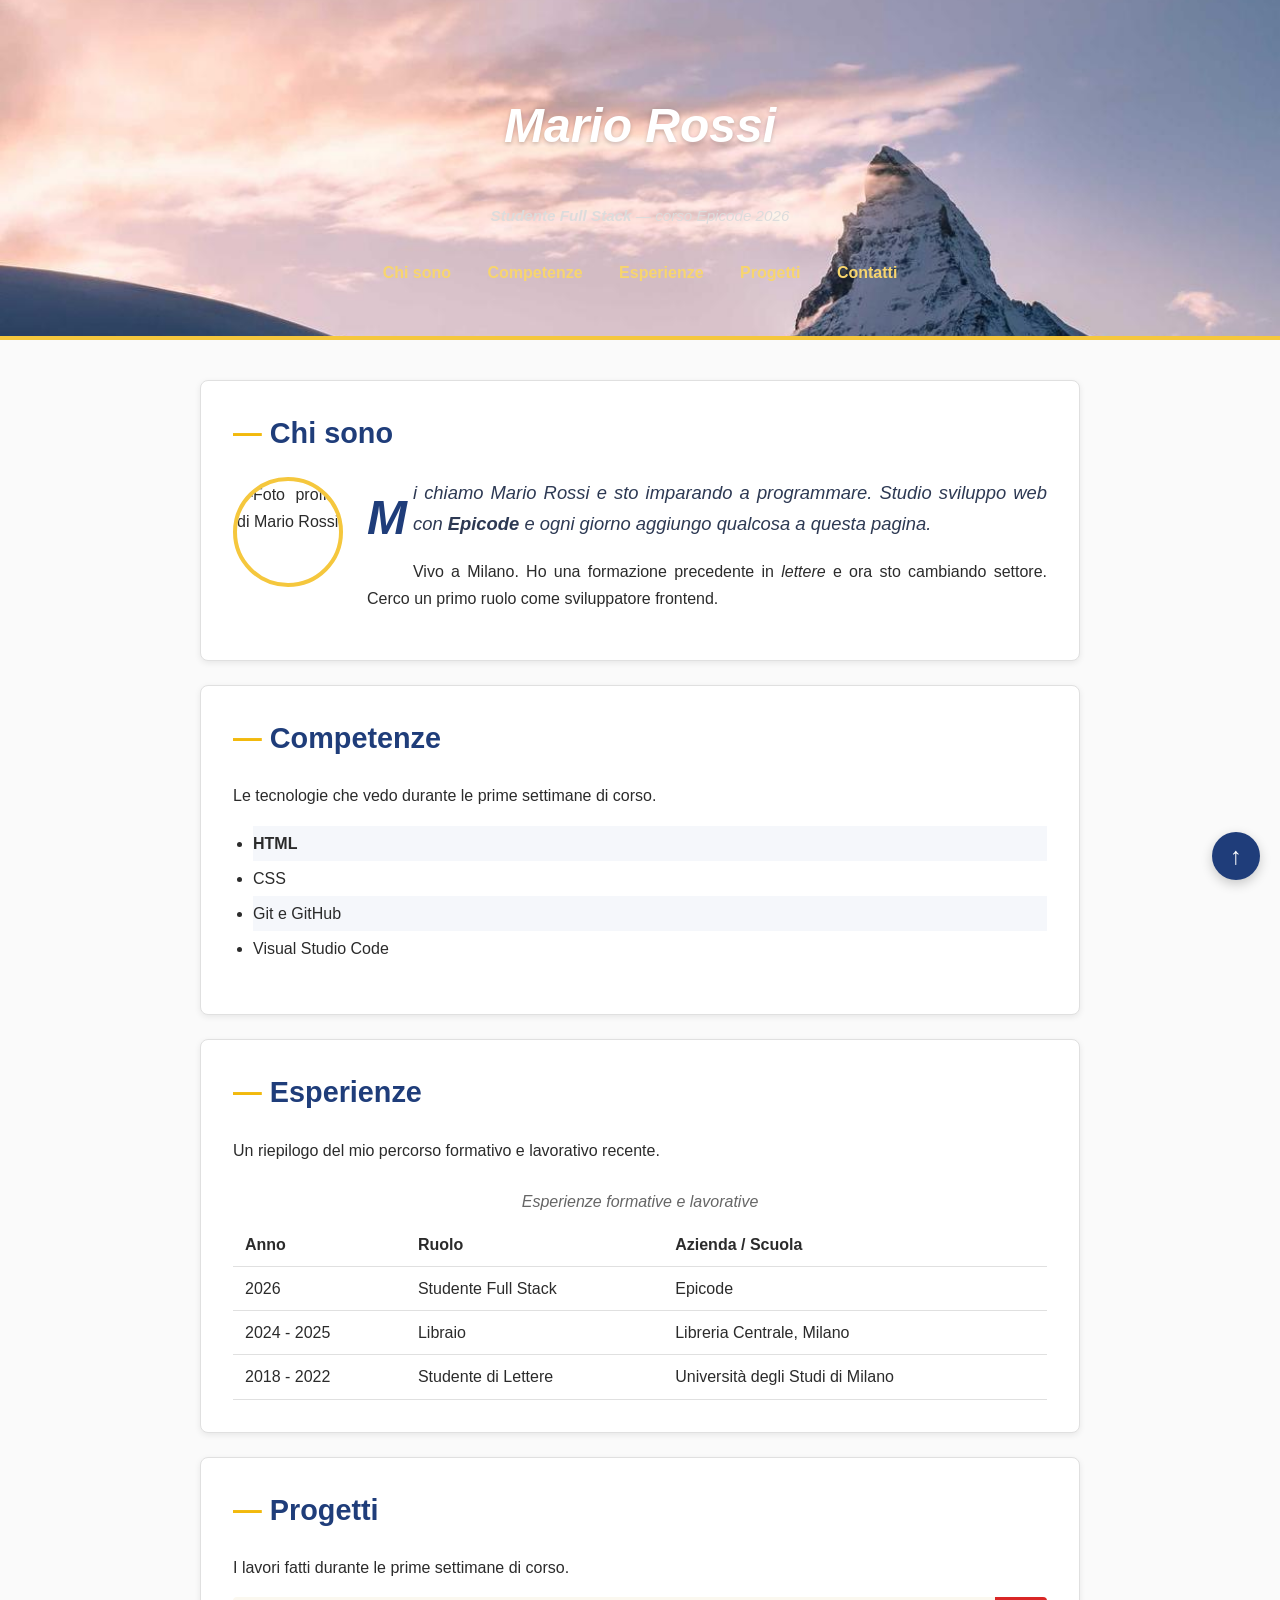
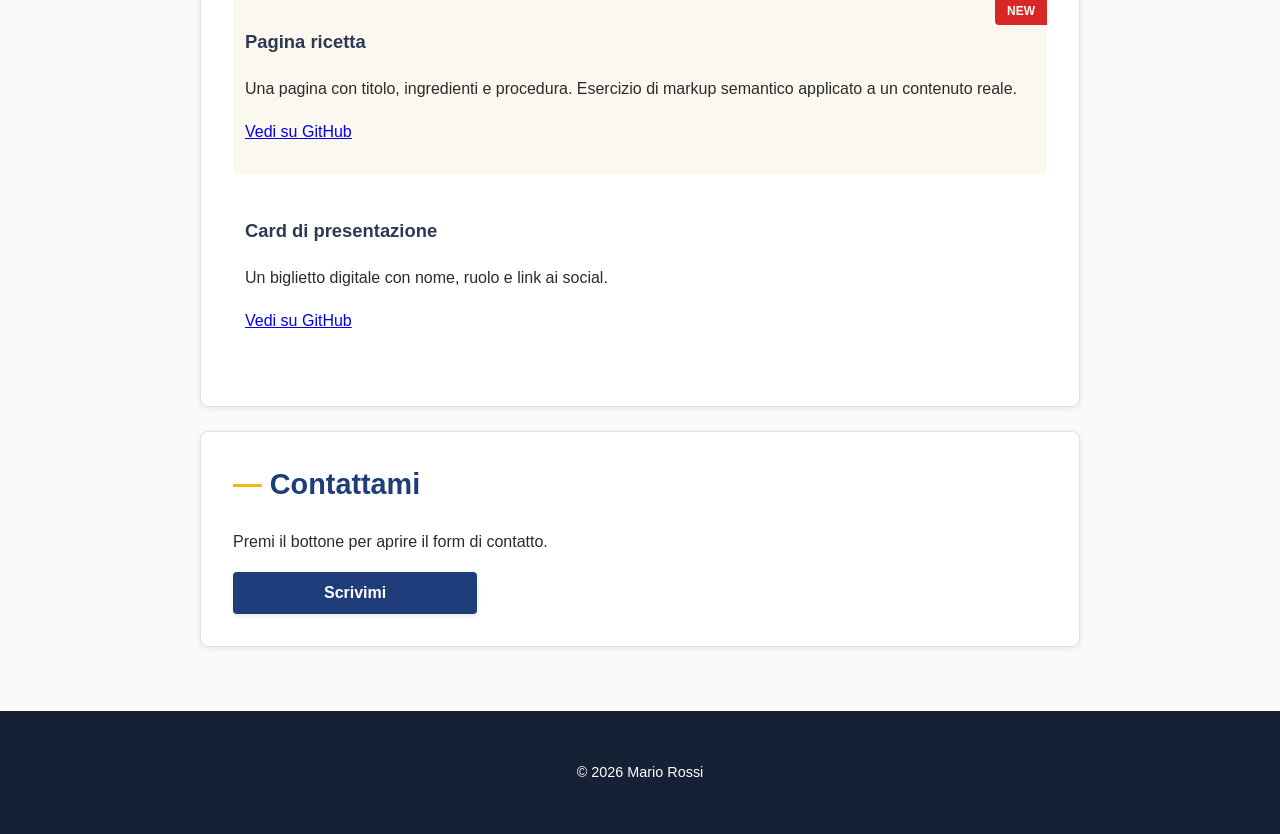
==== esercizio/index.html @ 0b84d559 "intestazioni e prime modifiche" ====
<!DOCTYPE html>
<html lang="it">
  <head>
    <meta charset="UTF-8">
    <meta name="viewport" content="width=device-width, initial-scale=1.0">
    <title>Mario Rossi — Portfolio</title>
    <link rel="stylesheet" href="assets/css/style.css">
  </head>
  <body>

    <header id="site-header">
      <h1>Mario Rossi</h1>
      <p class="tagline"><strong>Studente Full Stack</strong> — corso Epicode 2026</p>
      <nav>
        <ul>
          <li><a href="#chi-sono">Chi sono</a></li>
          <li><a href="#competenze">Competenze</a></li>
          <li><a href="#esperienze">Esperienze</a></li>
          <li><a href="#progetti">Progetti</a></li>
          <li><a href="#contatti">Contatti</a></li>
        </ul>
      </nav>
    </header>

    <main>

      <section id="chi-sono">
        <h2>Chi sono</h2>
        <img class="avatar" src="https://placehold.co/200x200" alt="Foto profilo di Mario Rossi">
        <p>Mi chiamo Mario Rossi e sto imparando a programmare. Studio sviluppo web con <strong>Epicode</strong> e ogni giorno aggiungo qualcosa a questa pagina.</p>
        <p>Vivo a Milano. Ho una formazione precedente in <em>lettere</em> e ora sto cambiando settore. Cerco un primo ruolo come sviluppatore frontend.</p>
      </section>

      <section id="competenze">
        <h2>Competenze</h2>
        <p>Le tecnologie che vedo durante le prime settimane di corso.</p>
        <ul class="skill-list">
          <li>HTML</li>
          <li>CSS</li>
          <li>Git e GitHub</li>
          <li>Visual Studio Code</li>
        </ul>
      </section>

      <section id="esperienze">
        <h2>Esperienze</h2>
        <p>Un riepilogo del mio percorso formativo e lavorativo recente.</p>
        <div class="table-wrapper">
        <table>
          <caption>Esperienze formative e lavorative</caption>
          <thead>
            <tr>
              <th scope="col">Anno</th>
              <th scope="col">Ruolo</th>
              <th scope="col">Azienda / Scuola</th>
            </tr>
          </thead>
          <tbody>
            <tr>
              <td>2026</td>
              <td>Studente Full Stack</td>
              <td>Epicode</td>
            </tr>
            <tr>
              <td>2024 - 2025</td>
              <td>Libraio</td>
              <td>Libreria Centrale, Milano</td>
            </tr>
            <tr>
              <td>2018 - 2022</td>
              <td>Studente di Lettere</td>
              <td>Università degli Studi di Milano</td>
            </tr>
          </tbody>
        </table>
        </div>
      </section>

      <section id="progetti">
        <h2>Progetti</h2>
        <p>I lavori fatti durante le prime settimane di corso.</p>

        <article class="project">
          <h3>Pagina ricetta</h3>
          <p>Una pagina con titolo, ingredienti e procedura. Esercizio di markup semantico applicato a un contenuto reale.</p>
          <p><a href="https://github.com/mariorossi/ricetta" target="_blank">Vedi su GitHub</a></p>
        </article>

        <article class="project">
          <h3>Card di presentazione</h3>
          <p>Un biglietto digitale con nome, ruolo e link ai social.</p>
          <p><a href="https://github.com/mariorossi/card" target="_blank">Vedi su GitHub</a></p>
        </article>
      </section>

      <section id="contatti">
        <h2>Contattami</h2>
        <p>Premi il bottone per aprire il form di contatto.</p>
        <button type="button" id="apri-contatti" class="btn-primary">Scrivimi</button>
      </section>

    </main>

    <div id="overlay-contatti" class="overlay" hidden>
      <div class="modal" role="dialog" aria-labelledby="modal-title" aria-modal="true">
        <button type="button" class="close" id="chiudi-contatti" aria-label="Chiudi">×</button>
        <h2 id="modal-title">Contattami</h2>
        <p>Compila il form per scrivermi. Ti rispondo entro 24 ore.</p>

        <form action="#" method="POST">

          <p>
            <label for="nome">Nome</label><br>
            <input type="text" id="nome" name="nome" placeholder="Il tuo nome" required>
          </p>

          <p>
            <label for="email">Email</label><br>
            <input type="email" id="email" name="email" placeholder="tu@esempio.it" required>
          </p>

          <p>
            <label for="motivo">Motivo del contatto</label><br>
            <select id="motivo" name="motivo">
              <option value="lavoro">Proposta di lavoro</option>
              <option value="collaborazione">Collaborazione su un progetto</option>
              <option value="info">Richiesta di informazioni</option>
              <option value="altro">Altro</option>
            </select>
          </p>

          <p>
            <label for="data">Data preferita per la risposta</label><br>
            <input type="date" id="data" name="data">
          </p>

          <p>
            <label for="messaggio">Messaggio</label><br>
            <textarea id="messaggio" name="messaggio" rows="5" placeholder="Scrivi qui il tuo messaggio..." required></textarea>
          </p>

          <p>
            <input type="checkbox" id="consenso" name="consenso" required>
            <label for="consenso">Accetto di essere ricontattato all'indirizzo indicato</label>
          </p>

          <p>
            <button type="submit">Invia</button>
          </p>

        </form>
      </div>
    </div>

    <a href="#site-header" class="back-to-top" aria-label="Torna in cima">↑</a>

    <footer id="site-footer">
      <p>© 2026 Mario Rossi</p>
    </footer>

    <script src="assets/js/script.js"></script>
  </body>
</html>
---- esercizio/assets/css/style.css ----
/* Portfolio Page — Settimana V, Giorno II
   Refactoring con CSS positioning: header sticky, badge absolute,
   back-to-top fixed, modal contatti con overlay. */


/* Reset minimale */
*, *::before, *::after {
  box-sizing: border-box;
}

body {
  margin: 0;
}


/* Body: tipografia di base */
body {
  font-family: "Helvetica Neue", Arial, sans-serif;
  font-size: 16px;
  line-height: 1.7;
  color: #2b2b2b;
  background-color: #fafafa;
}


/* Immagini fluide di default */
img {
  max-width: 100%;
  height: auto;
}


/* Header — mobile-first, sticky in cima */
#site-header {
  position: sticky;
  top: 0;
  z-index: 100;
  background-color: hsl(220, 40%, 20%);
  background-image: url("../img/header-bg.jpg");
  background-size: cover;
  background-position: center;
  color: #ffffff;
  text-align: center;
  line-height: 1.8;
  padding: 30px 16px 20px;
  border-bottom: 4px solid hsl(45, 90%, 60%);
}

#site-header h1 {
  font-size: clamp(1.8rem, 6vw, 3rem);
  font-weight: bold;
  font-style: italic;
  text-shadow: 0 2px 4px rgba(0, 0, 0, 0.2);
  margin: 8px 0;
}

.tagline {
  color: rgb(220, 220, 220);
  font-style: italic;
  font-size: 0.95rem;
}

/* Tablet+ */
@media (min-width: 768px) {
  #site-header {
    padding: 60px 20px 40px;
    line-height: 2.4;
  }
}


/* Nav — inline-block, va a capo naturalmente su mobile */
#site-header nav ul {
  list-style: none;
  padding: 0;
  margin: 12px 0 0;
  text-align: center;
}

#site-header nav li {
  display: inline-block;
}

#site-header nav a {
  color: hsl(45, 90%, 70%);
  font-weight: bold;
  display: inline-block;
  padding: 8px 14px;
  margin: 2px;
  border-radius: 4px;
  line-height: 1.6;
  text-decoration: none;
}

#site-header nav a:hover {
  color: #ffffff;
  background-color: rgba(255, 255, 255, 0.15);
}


/* Main centrato — mobile-first */
main {
  max-width: 920px;
  margin: 0 auto;
  padding: 16px;
}

@media (min-width: 768px) {
  main {
    padding: 40px 20px;
  }
}


/* Sezioni come card */
main section {
  background-color: #ffffff;
  padding: 16px;
  margin-bottom: 16px;
  border: 1px solid #e0e0e0;
  border-radius: 8px;
  box-shadow: 0 2px 6px rgba(0, 0, 0, 0.08);
}

@media (min-width: 768px) {
  main section {
    padding: 32px;
    margin-bottom: 24px;
  }
}


/* Titoli del main con marker */
h2 {
  font-size: clamp(1.3rem, 4vw, 1.8rem);
  color: hsl(220, 60%, 30%);
  text-align: left;
  line-height: 1.4;
  margin-top: 0;
}

main section h2::before {
  content: "— ";
  color: hsl(45, 90%, 50%);
}

h3 {
  font-size: 1.15rem;
  color: hsl(220, 30%, 25%);
  text-align: left;
  line-height: 1.6;
}


/* Avatar — mobile centrato, desktop floated */
.avatar {
  width: 110px;
  height: 110px;
  border: 4px solid hsl(45, 90%, 60%);
  border-radius: 50%;
  display: block;
  margin: 0 auto 16px;
}

#chi-sono {
  text-align: left;
}

#chi-sono p:first-of-type {
  font-size: 1.05rem;
  font-style: italic;
  color: hsl(220, 30%, 25%);
}

@media (min-width: 768px) {
  .avatar {
    float: left;
    margin: 0 24px 12px 0;
  }
  #chi-sono {
    text-align: justify;
  }
  #chi-sono p:first-of-type {
    font-size: 1.15rem;
  }
  #chi-sono p:first-of-type::first-letter {
    font-size: 3rem;
    font-weight: bold;
    float: left;
    margin-right: 6px;
    color: hsl(220, 60%, 30%);
  }
  /* Sezione successiva: clear del float dell'avatar */
  #competenze {
    clear: both;
  }
}


/* Lista competenze a righe alternate */
.skill-list {
  line-height: 2.2;
  padding-left: 20px;
}

.skill-list li:nth-child(odd) {
  background-color: #f5f7fb;
}

.skill-list li:nth-child(even) {
  background-color: #ffffff;
}

.skill-list li:first-child {
  font-weight: bold;
}


/* Tabella esperienze — wrapper con scroll orizzontale su mobile */
.table-wrapper {
  overflow-x: auto;
  -webkit-overflow-scrolling: touch;
}

.table-wrapper table {
  width: 100%;
  min-width: 480px;
  border-collapse: collapse;
}

.table-wrapper th,
.table-wrapper td {
  padding: 8px 12px;
  border-bottom: 1px solid #e0e0e0;
  text-align: left;
}

.table-wrapper caption {
  font-style: italic;
  color: #666;
  padding: 8px 0;
}


/* Progetti alternati: card con position relative per ancorare il badge */
.project {
  position: relative;
  padding: 12px;
  border-radius: 4px;
  margin-bottom: 12px;
}

.project:nth-of-type(odd) {
  background-color: hsl(45, 60%, 96%);
}

.project:nth-of-type(even) {
  background-color: #ffffff;
}

/* Badge NEW: absolute nell'angolo in alto a destra della prima card */
.project:first-of-type::after {
  content: "NEW";
  position: absolute;
  top: 0;
  right: 0;
  padding: 4px 12px;
  background-color: hsl(0, 70%, 50%);
  color: #ffffff;
  border-radius: 0 4px 0 4px;
  font-size: 0.75rem;
  font-weight: bold;
}


/* Form contatti — mobile-first */
label {
  font-weight: bold;
  color: hsl(220, 60%, 25%);
}

input,
textarea,
select {
  font-family: "Helvetica Neue", Arial, sans-serif;
  font-size: 16px; /* evita zoom iOS al focus */
  width: 100%;
  background-color: #f5f7fb;
  padding: 8px;
  border: 1px solid #ccc;
  border-radius: 4px;
}

input:focus,
textarea:focus,
select:focus {
  background-color: #ffffff;
  color: #000000;
  outline: 2px solid hsl(220, 60%, 45%);
}

#consenso {
  width: auto;
}

input::placeholder,
textarea::placeholder {
  color: #999999;
  font-style: italic;
}

button {
  color: #ffffff;
  background-color: hsl(220, 60%, 30%);
  font-weight: bold;
  width: 100%;
  padding: 12px 24px;
  border: none;
  border-radius: 4px;
  font-size: 1rem;
  box-shadow: 0 2px 4px rgba(0, 0, 0, 0.1);
}

button:hover {
  color: hsl(45, 90%, 80%);
  background-color: hsl(220, 60%, 45%);
  box-shadow: 0 4px 8px rgba(0, 0, 0, 0.15);
}

@media (min-width: 768px) {
  input,
  textarea,
  select {
    width: 60%;
  }
  button {
    width: auto;
    min-width: 30%;
  }
}


/* Footer */
#site-footer {
  background-color: hsl(220, 40%, 15%);
  color: #ffffff;
  text-align: center;
  font-size: 0.9rem;
  line-height: 2;
  padding: 20px 16px;
}

@media (min-width: 768px) {
  #site-footer {
    line-height: 2.4;
    padding: 30px 20px;
  }
}


/* Bottone "Scrivimi" che apre il modal */
.btn-primary {
  color: #ffffff;
  background-color: hsl(220, 60%, 30%);
  font-weight: bold;
  width: auto;
  padding: 12px 24px;
  border: none;
  border-radius: 4px;
  font-size: 1rem;
  cursor: pointer;
  box-shadow: 0 2px 4px rgba(0, 0, 0, 0.1);
}

.btn-primary:hover {
  background-color: hsl(220, 60%, 45%);
}


/* Back-to-top: bottone fisso in basso a destra */
.back-to-top {
  position: fixed;
  bottom: 20px;
  right: 20px;
  width: 48px;
  height: 48px;
  border-radius: 50%;
  background-color: hsl(220, 60%, 30%);
  color: #ffffff;
  text-align: center;
  line-height: 48px;
  font-size: 1.5rem;
  font-weight: bold;
  text-decoration: none;
  z-index: 50;
  box-shadow: 0 4px 12px rgba(0, 0, 0, 0.2);
}

.back-to-top:hover {
  background-color: hsl(220, 60%, 45%);
}


/* Overlay scuro: copre tutta la finestra */
.overlay {
  position: fixed;
  top: 0;
  left: 0;
  right: 0;
  bottom: 0;
  background-color: rgba(0, 0, 0, 0.5);
  z-index: 1000;
}

.overlay[hidden] {
  display: none;
}


/* Modal centrato dentro l'overlay */
.modal {
  position: absolute;
  top: 50%;
  left: 50%;
  transform: translate(-50%, -50%);
  background-color: #ffffff;
  padding: 24px;
  border-radius: 8px;
  width: 92%;
  max-width: 520px;
  max-height: 90vh;
  overflow-y: auto;
  box-shadow: 0 10px 40px rgba(0, 0, 0, 0.3);
}

.modal h2 {
  margin-top: 0;
}

.modal .close {
  position: absolute;
  top: 8px;
  right: 12px;
  background: none;
  border: none;
  font-size: 1.8rem;
  line-height: 1;
  cursor: pointer;
  color: #555;
}

.modal .close:hover {
  color: #000;
}
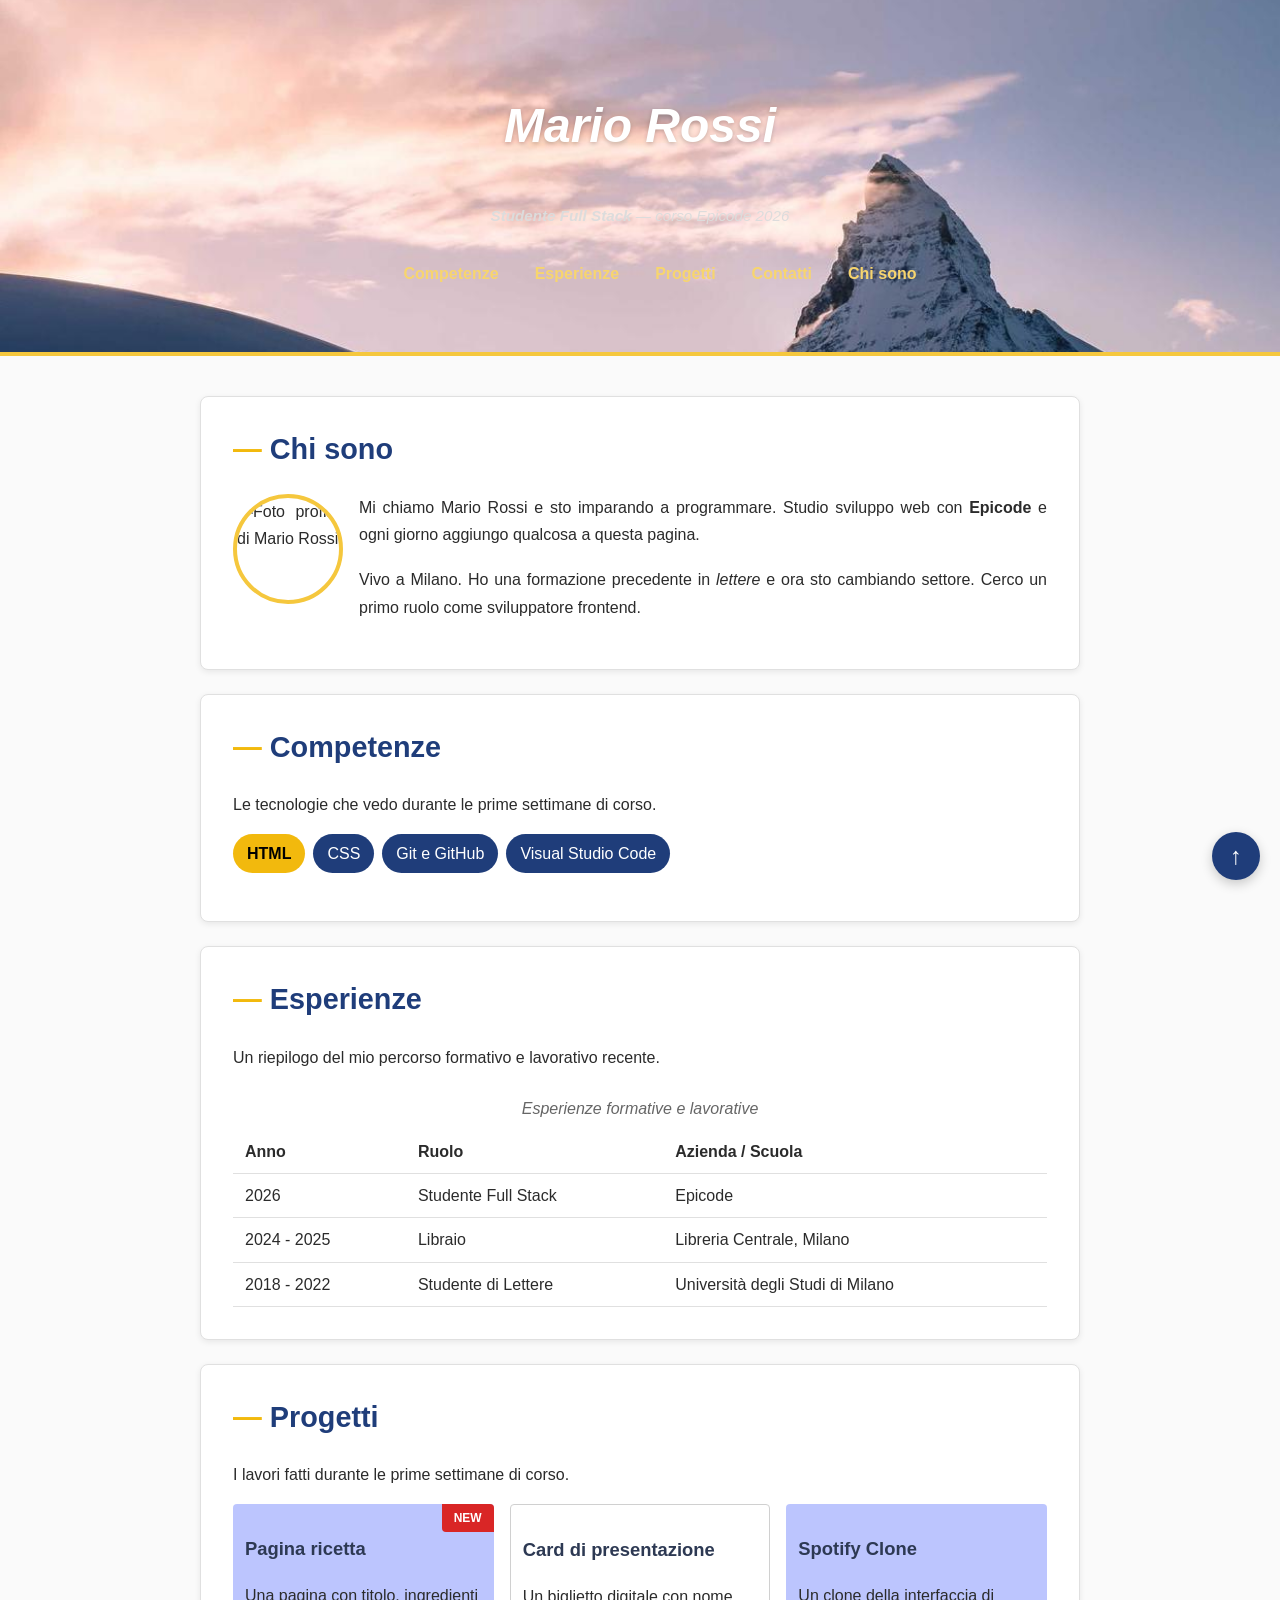
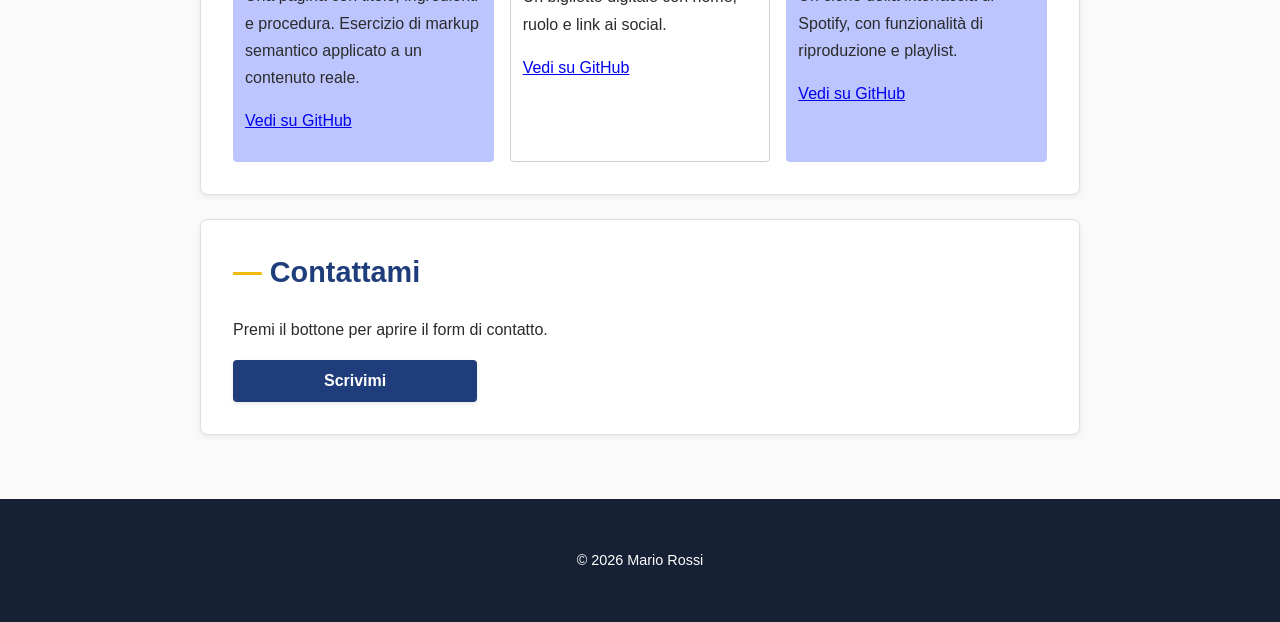
==== commit d4478e70: "conclusioni" ====
--- a/esercizio/index.html
+++ b/esercizio/index.html
@@ -1,163 +1,183 @@
 <!DOCTYPE html>
 <html lang="it">
-  <head>
+
+<head>
     <meta charset="UTF-8">
     <meta name="viewport" content="width=device-width, initial-scale=1.0">
     <title>Mario Rossi — Portfolio</title>
     <link rel="stylesheet" href="assets/css/style.css">
-  </head>
-  <body>
+</head>
+
+<body>
 
     <header id="site-header">
-      <h1>Mario Rossi</h1>
-      <p class="tagline"><strong>Studente Full Stack</strong> — corso Epicode 2026</p>
-      <nav>
-        <ul>
-          <li><a href="#chi-sono">Chi sono</a></li>
-          <li><a href="#competenze">Competenze</a></li>
-          <li><a href="#esperienze">Esperienze</a></li>
-          <li><a href="#progetti">Progetti</a></li>
-          <li><a href="#contatti">Contatti</a></li>
-        </ul>
-      </nav>
+        <h1>Mario Rossi</h1>
+        <p class="tagline"><strong>Studente Full Stack</strong> — corso Epicode 2026</p>
+        <nav>
+            <ul>
+                <li><a href="#chi-sono">Chi sono</a></li>
+                <li><a href="#competenze">Competenze</a></li>
+                <li><a href="#esperienze">Esperienze</a></li>
+                <li><a href="#progetti">Progetti</a></li>
+                <li><a href="#contatti">Contatti</a></li>
+            </ul>
+        </nav>
     </header>
 
     <main>
 
-      <section id="chi-sono">
-        <h2>Chi sono</h2>
-        <img class="avatar" src="https://placehold.co/200x200" alt="Foto profilo di Mario Rossi">
-        <p>Mi chiamo Mario Rossi e sto imparando a programmare. Studio sviluppo web con <strong>Epicode</strong> e ogni giorno aggiungo qualcosa a questa pagina.</p>
-        <p>Vivo a Milano. Ho una formazione precedente in <em>lettere</em> e ora sto cambiando settore. Cerco un primo ruolo come sviluppatore frontend.</p>
-      </section>
+        <section id="chi-sono">
+            <h2>Chi sono</h2>
+            <div class="bio">
+                <img class="avatar" src="https://placehold.co/200x200" alt="Foto profilo di Mario Rossi">
+                <div class="text>" <p>Mi chiamo Mario Rossi e sto imparando a programmare. Studio sviluppo web con
+                    <strong>Epicode</strong>
+                    e ogni giorno aggiungo qualcosa a questa pagina.</p>
+                    <p>Vivo a Milano. Ho una formazione precedente in <em>lettere</em> e ora sto cambiando settore.
+                        Cerco un
+                        primo ruolo come sviluppatore frontend.</p>
+                </div>
+            </div>
+        </section>
 
-      <section id="competenze">
-        <h2>Competenze</h2>
-        <p>Le tecnologie che vedo durante le prime settimane di corso.</p>
-        <ul class="skill-list">
-          <li>HTML</li>
-          <li>CSS</li>
-          <li>Git e GitHub</li>
-          <li>Visual Studio Code</li>
-        </ul>
-      </section>
+        <section id="competenze">
+            <h2>Competenze</h2>
+            <p>Le tecnologie che vedo durante le prime settimane di corso.</p>
+            <ul class="skill-list">
+                <li>HTML</li>
+                <li>CSS</li>
+                <li>Git e GitHub</li>
+                <li>Visual Studio Code</li>
+            </ul>
+        </section>
 
-      <section id="esperienze">
-        <h2>Esperienze</h2>
-        <p>Un riepilogo del mio percorso formativo e lavorativo recente.</p>
-        <div class="table-wrapper">
-        <table>
-          <caption>Esperienze formative e lavorative</caption>
-          <thead>
-            <tr>
-              <th scope="col">Anno</th>
-              <th scope="col">Ruolo</th>
-              <th scope="col">Azienda / Scuola</th>
-            </tr>
-          </thead>
-          <tbody>
-            <tr>
-              <td>2026</td>
-              <td>Studente Full Stack</td>
-              <td>Epicode</td>
-            </tr>
-            <tr>
-              <td>2024 - 2025</td>
-              <td>Libraio</td>
-              <td>Libreria Centrale, Milano</td>
-            </tr>
-            <tr>
-              <td>2018 - 2022</td>
-              <td>Studente di Lettere</td>
-              <td>Università degli Studi di Milano</td>
-            </tr>
-          </tbody>
-        </table>
-        </div>
-      </section>
+        <section id="esperienze">
+            <h2>Esperienze</h2>
+            <p>Un riepilogo del mio percorso formativo e lavorativo recente.</p>
+            <div class="table-wrapper">
+                <table>
+                    <caption>Esperienze formative e lavorative</caption>
+                    <thead>
+                        <tr>
+                            <th scope="col">Anno</th>
+                            <th scope="col">Ruolo</th>
+                            <th scope="col">Azienda / Scuola</th>
+                        </tr>
+                    </thead>
+                    <tbody>
+                        <tr>
+                            <td>2026</td>
+                            <td>Studente Full Stack</td>
+                            <td>Epicode</td>
+                        </tr>
+                        <tr>
+                            <td>2024 - 2025</td>
+                            <td>Libraio</td>
+                            <td>Libreria Centrale, Milano</td>
+                        </tr>
+                        <tr>
+                            <td>2018 - 2022</td>
+                            <td>Studente di Lettere</td>
+                            <td>Università degli Studi di Milano</td>
+                        </tr>
+                    </tbody>
+                </table>
+            </div>
+        </section>
 
-      <section id="progetti">
-        <h2>Progetti</h2>
-        <p>I lavori fatti durante le prime settimane di corso.</p>
+        <section id="progetti">
+            <h2>Progetti</h2>
+            <p>I lavori fatti durante le prime settimane di corso.</p>
 
-        <article class="project">
-          <h3>Pagina ricetta</h3>
-          <p>Una pagina con titolo, ingredienti e procedura. Esercizio di markup semantico applicato a un contenuto reale.</p>
-          <p><a href="https://github.com/mariorossi/ricetta" target="_blank">Vedi su GitHub</a></p>
-        </article>
+            <div class="project-grid">
+                <article class="project">
+                    <h3>Pagina ricetta</h3>
+                    <p>Una pagina con titolo, ingredienti e procedura. Esercizio di markup semantico applicato a un
+                        contenuto reale.</p>
+                    <p><a href="https://github.com/mariorossi/ricetta" target="_blank">Vedi su GitHub</a></p>
+                </article>
 
-        <article class="project">
-          <h3>Card di presentazione</h3>
-          <p>Un biglietto digitale con nome, ruolo e link ai social.</p>
-          <p><a href="https://github.com/mariorossi/card" target="_blank">Vedi su GitHub</a></p>
-        </article>
-      </section>
+                <article class="project">
+                <h3>Card di presentazione</h3>
+                <p>Un biglietto digitale con nome, ruolo e link ai social.</p>
+                <p><a href="https://github.com/mariorossi/card" target="_blank">Vedi su GitHub</a></p>
+                </article>
+                
+                <article class="project">
+                <h3>Spotify Clone</h3>
+                <p>Un clone della interfaccia di Spotify, con funzionalità di riproduzione e playlist.</p>
+                <p><a href="https://github.com/mariorossi/spotify-clone" target="_blank">Vedi su GitHub</a></p>
+                </article>
+            </div>
+        </section>
 
-      <section id="contatti">
-        <h2>Contattami</h2>
-        <p>Premi il bottone per aprire il form di contatto.</p>
-        <button type="button" id="apri-contatti" class="btn-primary">Scrivimi</button>
-      </section>
+        <section id="contatti">
+            <h2>Contattami</h2>
+            <p>Premi il bottone per aprire il form di contatto.</p>
+            <button type="button" id="apri-contatti" class="btn-primary">Scrivimi</button>
+        </section>
 
     </main>
 
     <div id="overlay-contatti" class="overlay" hidden>
-      <div class="modal" role="dialog" aria-labelledby="modal-title" aria-modal="true">
-        <button type="button" class="close" id="chiudi-contatti" aria-label="Chiudi">×</button>
-        <h2 id="modal-title">Contattami</h2>
-        <p>Compila il form per scrivermi. Ti rispondo entro 24 ore.</p>
+        <div class="modal" role="dialog" aria-labelledby="modal-title" aria-modal="true">
+            <button type="button" class="close" id="chiudi-contatti" aria-label="Chiudi">×</button>
+            <h2 id="modal-title">Contattami</h2>
+            <p>Compila il form per scrivermi. Ti rispondo entro 24 ore.</p>
 
-        <form action="#" method="POST">
+            <form action="#" method="POST">
 
-          <p>
-            <label for="nome">Nome</label><br>
-            <input type="text" id="nome" name="nome" placeholder="Il tuo nome" required>
-          </p>
+                <p>
+                    <label for="nome">Nome</label><br>
+                    <input type="text" id="nome" name="nome" placeholder="Il tuo nome" required>
+                </p>
 
-          <p>
-            <label for="email">Email</label><br>
-            <input type="email" id="email" name="email" placeholder="tu@esempio.it" required>
-          </p>
+                <p>
+                    <label for="email">Email</label><br>
+                    <input type="email" id="email" name="email" placeholder="tu@esempio.it" required>
+                </p>
 
-          <p>
-            <label for="motivo">Motivo del contatto</label><br>
-            <select id="motivo" name="motivo">
-              <option value="lavoro">Proposta di lavoro</option>
-              <option value="collaborazione">Collaborazione su un progetto</option>
-              <option value="info">Richiesta di informazioni</option>
-              <option value="altro">Altro</option>
-            </select>
-          </p>
+                <p>
+                    <label for="motivo">Motivo del contatto</label><br>
+                    <select id="motivo" name="motivo">
+                        <option value="lavoro">Proposta di lavoro</option>
+                        <option value="collaborazione">Collaborazione su un progetto</option>
+                        <option value="info">Richiesta di informazioni</option>
+                        <option value="altro">Altro</option>
+                    </select>
+                </p>
 
-          <p>
-            <label for="data">Data preferita per la risposta</label><br>
-            <input type="date" id="data" name="data">
-          </p>
+                <p>
+                    <label for="data">Data preferita per la risposta</label><br>
+                    <input type="date" id="data" name="data">
+                </p>
 
-          <p>
-            <label for="messaggio">Messaggio</label><br>
-            <textarea id="messaggio" name="messaggio" rows="5" placeholder="Scrivi qui il tuo messaggio..." required></textarea>
-          </p>
+                <p>
+                    <label for="messaggio">Messaggio</label><br>
+                    <textarea id="messaggio" name="messaggio" rows="5" placeholder="Scrivi qui il tuo messaggio..."
+                        required></textarea>
+                </p>
 
-          <p>
-            <input type="checkbox" id="consenso" name="consenso" required>
-            <label for="consenso">Accetto di essere ricontattato all'indirizzo indicato</label>
-          </p>
+                <p>
+                    <input type="checkbox" id="consenso" name="consenso" required>
+                    <label for="consenso">Accetto di essere ricontattato all'indirizzo indicato</label>
+                </p>
 
-          <p>
-            <button type="submit">Invia</button>
-          </p>
+                <p>
+                    <button type="submit">Invia</button>
+                </p>
 
-        </form>
-      </div>
+            </form>
+        </div>
     </div>
 
     <a href="#site-header" class="back-to-top" aria-label="Torna in cima">↑</a>
 
     <footer id="site-footer">
-      <p>© 2026 Mario Rossi</p>
+        <p>© 2026 Mario Rossi</p>
     </footer>
 
     <script src="assets/js/script.js"></script>
-  </body>
+</body>
+
 </html>
--- a/esercizio/assets/css/style.css
+++ b/esercizio/assets/css/style.css
@@ -4,451 +4,489 @@
 
 
 /* Reset minimale */
-*, *::before, *::after {
-  box-sizing: border-box;
+*,
+*::before,
+*::after {
+    box-sizing: border-box;
 }
 
 body {
-  margin: 0;
+    margin: 0;
 }
 
 
 /* Body: tipografia di base */
 body {
-  font-family: "Helvetica Neue", Arial, sans-serif;
-  font-size: 16px;
-  line-height: 1.7;
-  color: #2b2b2b;
-  background-color: #fafafa;
+    font-family: "Helvetica Neue", Arial, sans-serif;
+    font-size: 16px;
+    line-height: 1.7;
+    color: #2b2b2b;
+    background-color: #fafafa;
 }
 
 
 /* Immagini fluide di default */
 img {
-  max-width: 100%;
-  height: auto;
+    max-width: 100%;
+    height: auto;
 }
 
 
 /* Header — mobile-first, sticky in cima */
 #site-header {
-  position: sticky;
-  top: 0;
-  z-index: 100;
-  background-color: hsl(220, 40%, 20%);
-  background-image: url("../img/header-bg.jpg");
-  background-size: cover;
-  background-position: center;
-  color: #ffffff;
-  text-align: center;
-  line-height: 1.8;
-  padding: 30px 16px 20px;
-  border-bottom: 4px solid hsl(45, 90%, 60%);
+    position: sticky;
+    top: 0;
+    z-index: 100;
+    background-color: hsl(220, 40%, 20%);
+    background-image: url("../img/header-bg.jpg");
+    background-size: cover;
+    background-position: center;
+    color: #ffffff;
+    text-align: center;
+    line-height: 1.8;
+    padding: 30px 16px 20px;
+    border-bottom: 4px solid hsl(45, 90%, 60%);
 }
 
 #site-header h1 {
-  font-size: clamp(1.8rem, 6vw, 3rem);
-  font-weight: bold;
-  font-style: italic;
-  text-shadow: 0 2px 4px rgba(0, 0, 0, 0.2);
-  margin: 8px 0;
+    font-size: clamp(1.8rem, 6vw, 3rem);
+    font-weight: bold;
+    font-style: italic;
+    text-shadow: 0 2px 4px rgba(0, 0, 0, 0.2);
+    margin: 8px 0;
 }
 
 .tagline {
-  color: rgb(220, 220, 220);
-  font-style: italic;
-  font-size: 0.95rem;
+    color: rgb(220, 220, 220);
+    font-style: italic;
+    font-size: 0.95rem;
 }
 
 /* Tablet+ */
 @media (min-width: 768px) {
-  #site-header {
-    padding: 60px 20px 40px;
-    line-height: 2.4;
-  }
+    #site-header {
+        padding: 60px 20px 40px;
+        line-height: 2.4;
+    }
 }
 
 
 /* Nav — inline-block, va a capo naturalmente su mobile */
 #site-header nav ul {
-  list-style: none;
-  padding: 0;
-  margin: 12px 0 0;
-  text-align: center;
-}
-
-#site-header nav li {
-  display: inline-block;
-}
+    display: flex;
+    flex-wrap: wrap;
+    justify-content: center;
+    gap: 4px;
+    list-style: none;
+}
+
 
 #site-header nav a {
-  color: hsl(45, 90%, 70%);
-  font-weight: bold;
-  display: inline-block;
-  padding: 8px 14px;
-  margin: 2px;
-  border-radius: 4px;
-  line-height: 1.6;
-  text-decoration: none;
+    color: hsl(45, 90%, 70%);
+    font-weight: bold;
+    display: flex;
+    padding: 8px 14px;
+    margin: 2px;
+    border-radius: 4px;
+    line-height: 1.6;
+    text-decoration: none;
 }
 
 #site-header nav a:hover {
-  color: #ffffff;
-  background-color: rgba(255, 255, 255, 0.15);
+    color: #ffffff;
+    background-color: rgba(255, 255, 255, 0.15);
+}
+
+#site-header nav ul li:first-child {
+    order: 99; /* sposta "Chi sono" in fondo senza modificare HTML*/
 }
 
 
 /* Main centrato — mobile-first */
 main {
-  max-width: 920px;
-  margin: 0 auto;
-  padding: 16px;
-}
-
-@media (min-width: 768px) {
-  main {
-    padding: 40px 20px;
-  }
+    max-width: 920px;
+    margin: 0 auto;
+    padding: 16px;
+}
+
+@media (min-width: 768px) {
+    main {
+        padding: 40px 20px;
+    }
 }
 
 
 /* Sezioni come card */
 main section {
-  background-color: #ffffff;
-  padding: 16px;
-  margin-bottom: 16px;
-  border: 1px solid #e0e0e0;
-  border-radius: 8px;
-  box-shadow: 0 2px 6px rgba(0, 0, 0, 0.08);
-}
-
-@media (min-width: 768px) {
-  main section {
-    padding: 32px;
-    margin-bottom: 24px;
-  }
+    background-color: #ffffff;
+    padding: 16px;
+    margin-bottom: 16px;
+    border: 1px solid #e0e0e0;
+    border-radius: 8px;
+    box-shadow: 0 2px 6px rgba(0, 0, 0, 0.08);
+}
+
+@media (min-width: 768px) {
+    main section {
+        padding: 32px;
+        margin-bottom: 24px;
+    }
 }
 
 
 /* Titoli del main con marker */
 h2 {
-  font-size: clamp(1.3rem, 4vw, 1.8rem);
-  color: hsl(220, 60%, 30%);
-  text-align: left;
-  line-height: 1.4;
-  margin-top: 0;
+    font-size: clamp(1.3rem, 4vw, 1.8rem);
+    color: hsl(220, 60%, 30%);
+    text-align: left;
+    line-height: 1.4;
+    margin-top: 0;
 }
 
 main section h2::before {
-  content: "— ";
-  color: hsl(45, 90%, 50%);
+    content: "— ";
+    color: hsl(45, 90%, 50%);
 }
 
 h3 {
-  font-size: 1.15rem;
-  color: hsl(220, 30%, 25%);
-  text-align: left;
-  line-height: 1.6;
+    font-size: 1.15rem;
+    color: hsl(220, 30%, 25%);
+    text-align: left;
+    line-height: 1.6;
 }
 
 
 /* Avatar — mobile centrato, desktop floated */
+.bio {
+    display: flex;
+    flex-direction: column;
+    gap: 16px;
+}
+
 .avatar {
-  width: 110px;
-  height: 110px;
-  border: 4px solid hsl(45, 90%, 60%);
-  border-radius: 50%;
-  display: block;
-  margin: 0 auto 16px;
+    width: 110px;
+    height: 110px;
+    border: 4px solid hsl(45, 90%, 60%);
+    border-radius: 50%;
+    display: block;
+    margin: 0 auto;
 }
 
 #chi-sono {
-  text-align: left;
+    text-align: left;
 }
 
 #chi-sono p:first-of-type {
-  font-size: 1.05rem;
-  font-style: italic;
-  color: hsl(220, 30%, 25%);
-}
-
-@media (min-width: 768px) {
-  .avatar {
-    float: left;
-    margin: 0 24px 12px 0;
-  }
-  #chi-sono {
-    text-align: justify;
-  }
-  #chi-sono p:first-of-type {
-    font-size: 1.15rem;
-  }
-  #chi-sono p:first-of-type::first-letter {
-    font-size: 3rem;
-    font-weight: bold;
-    float: left;
-    margin-right: 6px;
-    color: hsl(220, 60%, 30%);
-  }
-  /* Sezione successiva: clear del float dell'avatar */
-  #competenze {
-    clear: both;
-  }
+    font-size: 1.05rem;
+    font-style: italic;
+    color: hsl(220, 30%, 25%);
+}
+
+@media (min-width: 768px) {
+    .bio {
+        flex-direction: row;
+        align-items: flex-start;
+    }
+
+    .avatar {
+        margin: 0;
+        flex-shrink: 0;
+    }
+
+    #chi-sono {
+        text-align: justify;
+    }
+
+    #chi-sono p:first-of-type {
+        font-size: 1.15rem;
+    }
+
+    #chi-sono p:first-of-type::first-letter {
+        font-size: 3rem;
+        font-weight: bold;
+        float: left;
+        margin-right: 6px;
+        color: hsl(220, 60%, 30%);
+    }
+
+    /* Sezione successiva: clear del float dell'avatar */
 }
 
 
 /* Lista competenze a righe alternate */
 .skill-list {
-  line-height: 2.2;
-  padding-left: 20px;
-}
-
-.skill-list li:nth-child(odd) {
-  background-color: #f5f7fb;
+    display: flex;
+    flex-wrap: wrap;
+    gap: 8px;
+    padding: 0;
+    list-style: none;
+}
+
+/*.skill-list li:nth-child(odd) {
+    background-color: #f5f7fb;
 }
 
 .skill-list li:nth-child(even) {
-  background-color: #ffffff;
+    background-color: #ffffff;
+}*/
+
+.skill-list li {
+    background-color: hsl(220, 60%, 30%);
+    color: #ffffff;
+padding: 6px 14px;
+border-radius: 999px;
 }
 
 .skill-list li:first-child {
-  font-weight: bold;
+    font-weight: bold;
+    background-color: #F2B90D;
+    color: black;
 }
 
 
 /* Tabella esperienze — wrapper con scroll orizzontale su mobile */
 .table-wrapper {
-  overflow-x: auto;
-  -webkit-overflow-scrolling: touch;
+    overflow-x: auto;
+    -webkit-overflow-scrolling: touch;
 }
 
 .table-wrapper table {
-  width: 100%;
-  min-width: 480px;
-  border-collapse: collapse;
+    width: 100%;
+    min-width: 480px;
+    border-collapse: collapse;
 }
 
 .table-wrapper th,
 .table-wrapper td {
-  padding: 8px 12px;
-  border-bottom: 1px solid #e0e0e0;
-  text-align: left;
+    padding: 8px 12px;
+    border-bottom: 1px solid #e0e0e0;
+    text-align: left;
 }
 
 .table-wrapper caption {
-  font-style: italic;
-  color: #666;
-  padding: 8px 0;
+    font-style: italic;
+    color: #666;
+    padding: 8px 0;
 }
 
 
 /* Progetti alternati: card con position relative per ancorare il badge */
+.project-grid {
+    display: flex;
+    flex-wrap: wrap;
+    gap: 16px;
+}
+
 .project {
-  position: relative;
-  padding: 12px;
-  border-radius: 4px;
-  margin-bottom: 12px;
+    flex: 1 1 260px;
+    position: relative;
+    padding: 12px;
+    border-radius: 4px;
 }
 
 .project:nth-of-type(odd) {
-  background-color: hsl(45, 60%, 96%);
+    background-color: hsla(232, 98%, 84%, 0.819);
 }
 
 .project:nth-of-type(even) {
-  background-color: #ffffff;
+    background-color: #fff;
+    border: 1px solid #d0d0d0;
 }
 
 /* Badge NEW: absolute nell'angolo in alto a destra della prima card */
 .project:first-of-type::after {
-  content: "NEW";
-  position: absolute;
-  top: 0;
-  right: 0;
-  padding: 4px 12px;
-  background-color: hsl(0, 70%, 50%);
-  color: #ffffff;
-  border-radius: 0 4px 0 4px;
-  font-size: 0.75rem;
-  font-weight: bold;
+    content: "NEW";
+    position: absolute;
+    top: 0;
+    right: 0;
+    padding: 4px 12px;
+    background-color: hsl(0, 70%, 50%);
+    color: #ffffff;
+    border-radius: 0 4px 0 4px;
+    font-size: 0.75rem;
+    font-weight: bold;
 }
 
 
 /* Form contatti — mobile-first */
 label {
-  font-weight: bold;
-  color: hsl(220, 60%, 25%);
+    font-weight: bold;
+    color: hsl(220, 60%, 25%);
 }
 
 input,
 textarea,
 select {
-  font-family: "Helvetica Neue", Arial, sans-serif;
-  font-size: 16px; /* evita zoom iOS al focus */
-  width: 100%;
-  background-color: #f5f7fb;
-  padding: 8px;
-  border: 1px solid #ccc;
-  border-radius: 4px;
+    font-family: "Helvetica Neue", Arial, sans-serif;
+    font-size: 16px;
+    /* evita zoom iOS al focus */
+    width: 100%;
+    background-color: #f5f7fb;
+    padding: 8px;
+    border: 1px solid #ccc;
+    border-radius: 4px;
 }
 
 input:focus,
 textarea:focus,
 select:focus {
-  background-color: #ffffff;
-  color: #000000;
-  outline: 2px solid hsl(220, 60%, 45%);
+    background-color: #ffffff;
+    color: #000000;
+    outline: 2px solid hsl(220, 60%, 45%);
 }
 
 #consenso {
-  width: auto;
+    width: auto;
 }
 
 input::placeholder,
 textarea::placeholder {
-  color: #999999;
-  font-style: italic;
+    color: #999999;
+    font-style: italic;
 }
 
 button {
-  color: #ffffff;
-  background-color: hsl(220, 60%, 30%);
-  font-weight: bold;
-  width: 100%;
-  padding: 12px 24px;
-  border: none;
-  border-radius: 4px;
-  font-size: 1rem;
-  box-shadow: 0 2px 4px rgba(0, 0, 0, 0.1);
+    color: #ffffff;
+    background-color: hsl(220, 60%, 30%);
+    font-weight: bold;
+    width: 100%;
+    padding: 12px 24px;
+    border: none;
+    border-radius: 4px;
+    font-size: 1rem;
+    box-shadow: 0 2px 4px rgba(0, 0, 0, 0.1);
 }
 
 button:hover {
-  color: hsl(45, 90%, 80%);
-  background-color: hsl(220, 60%, 45%);
-  box-shadow: 0 4px 8px rgba(0, 0, 0, 0.15);
-}
-
-@media (min-width: 768px) {
-  input,
-  textarea,
-  select {
-    width: 60%;
-  }
-  button {
-    width: auto;
-    min-width: 30%;
-  }
+    color: hsl(45, 90%, 80%);
+    background-color: hsl(220, 60%, 45%);
+    box-shadow: 0 4px 8px rgba(0, 0, 0, 0.15);
+}
+
+@media (min-width: 768px) {
+
+    input,
+    textarea,
+    select {
+        width: 60%;
+    }
+
+    button {
+        width: auto;
+        min-width: 30%;
+    }
 }
 
 
 /* Footer */
 #site-footer {
-  background-color: hsl(220, 40%, 15%);
-  color: #ffffff;
-  text-align: center;
-  font-size: 0.9rem;
-  line-height: 2;
-  padding: 20px 16px;
-}
-
-@media (min-width: 768px) {
-  #site-footer {
-    line-height: 2.4;
-    padding: 30px 20px;
-  }
+    background-color: hsl(220, 40%, 15%);
+    color: #ffffff;
+    text-align: center;
+    font-size: 0.9rem;
+    line-height: 2;
+    padding: 20px 16px;
+}
+
+@media (min-width: 768px) {
+    #site-footer {
+        line-height: 2.4;
+        padding: 30px 20px;
+    }
 }
 
 
 /* Bottone "Scrivimi" che apre il modal */
 .btn-primary {
-  color: #ffffff;
-  background-color: hsl(220, 60%, 30%);
-  font-weight: bold;
-  width: auto;
-  padding: 12px 24px;
-  border: none;
-  border-radius: 4px;
-  font-size: 1rem;
-  cursor: pointer;
-  box-shadow: 0 2px 4px rgba(0, 0, 0, 0.1);
+    color: #ffffff;
+    background-color: hsl(220, 60%, 30%);
+    font-weight: bold;
+    width: auto;
+    padding: 12px 24px;
+    border: none;
+    border-radius: 4px;
+    font-size: 1rem;
+    cursor: pointer;
+    box-shadow: 0 2px 4px rgba(0, 0, 0, 0.1);
 }
 
 .btn-primary:hover {
-  background-color: hsl(220, 60%, 45%);
+    background-color: hsl(220, 60%, 45%);
 }
 
 
 /* Back-to-top: bottone fisso in basso a destra */
 .back-to-top {
-  position: fixed;
-  bottom: 20px;
-  right: 20px;
-  width: 48px;
-  height: 48px;
-  border-radius: 50%;
-  background-color: hsl(220, 60%, 30%);
-  color: #ffffff;
-  text-align: center;
-  line-height: 48px;
-  font-size: 1.5rem;
-  font-weight: bold;
-  text-decoration: none;
-  z-index: 50;
-  box-shadow: 0 4px 12px rgba(0, 0, 0, 0.2);
+    position: fixed;
+    bottom: 20px;
+    right: 20px;
+    width: 48px;
+    height: 48px;
+    border-radius: 50%;
+    background-color: hsl(220, 60%, 30%);
+    color: #ffffff;
+    text-align: center;
+    line-height: 48px;
+    font-size: 1.5rem;
+    font-weight: bold;
+    text-decoration: none;
+    z-index: 50;
+    box-shadow: 0 4px 12px rgba(0, 0, 0, 0.2);
 }
 
 .back-to-top:hover {
-  background-color: hsl(220, 60%, 45%);
+    background-color: hsl(220, 60%, 45%);
 }
 
 
 /* Overlay scuro: copre tutta la finestra */
 .overlay {
-  position: fixed;
-  top: 0;
-  left: 0;
-  right: 0;
-  bottom: 0;
-  background-color: rgba(0, 0, 0, 0.5);
-  z-index: 1000;
+    position: fixed;
+    top: 0;
+    left: 0;
+    right: 0;
+    bottom: 0;
+    background-color: rgba(0, 0, 0, 0.5);
+    z-index: 1000;
 }
 
 .overlay[hidden] {
-  display: none;
+    display: none;
 }
 
 
 /* Modal centrato dentro l'overlay */
 .modal {
-  position: absolute;
-  top: 50%;
-  left: 50%;
-  transform: translate(-50%, -50%);
-  background-color: #ffffff;
-  padding: 24px;
-  border-radius: 8px;
-  width: 92%;
-  max-width: 520px;
-  max-height: 90vh;
-  overflow-y: auto;
-  box-shadow: 0 10px 40px rgba(0, 0, 0, 0.3);
+    position: absolute;
+    top: 50%;
+    left: 50%;
+    transform: translate(-50%, -50%);
+    background-color: #ffffff;
+    padding: 24px;
+    border-radius: 8px;
+    width: 92%;
+    max-width: 520px;
+    max-height: 90vh;
+    overflow-y: auto;
+    box-shadow: 0 10px 40px rgba(0, 0, 0, 0.3);
 }
 
 .modal h2 {
-  margin-top: 0;
+    margin-top: 0;
 }
 
 .modal .close {
-  position: absolute;
-  top: 8px;
-  right: 12px;
-  background: none;
-  border: none;
-  font-size: 1.8rem;
-  line-height: 1;
-  cursor: pointer;
-  color: #555;
+    position: absolute;
+    top: 8px;
+    right: 12px;
+    background: none;
+    border: none;
+    font-size: 1.8rem;
+    line-height: 1;
+    cursor: pointer;
+    color: #555;
 }
 
 .modal .close:hover {
-  color: #000;
+    color: #000;
 }
